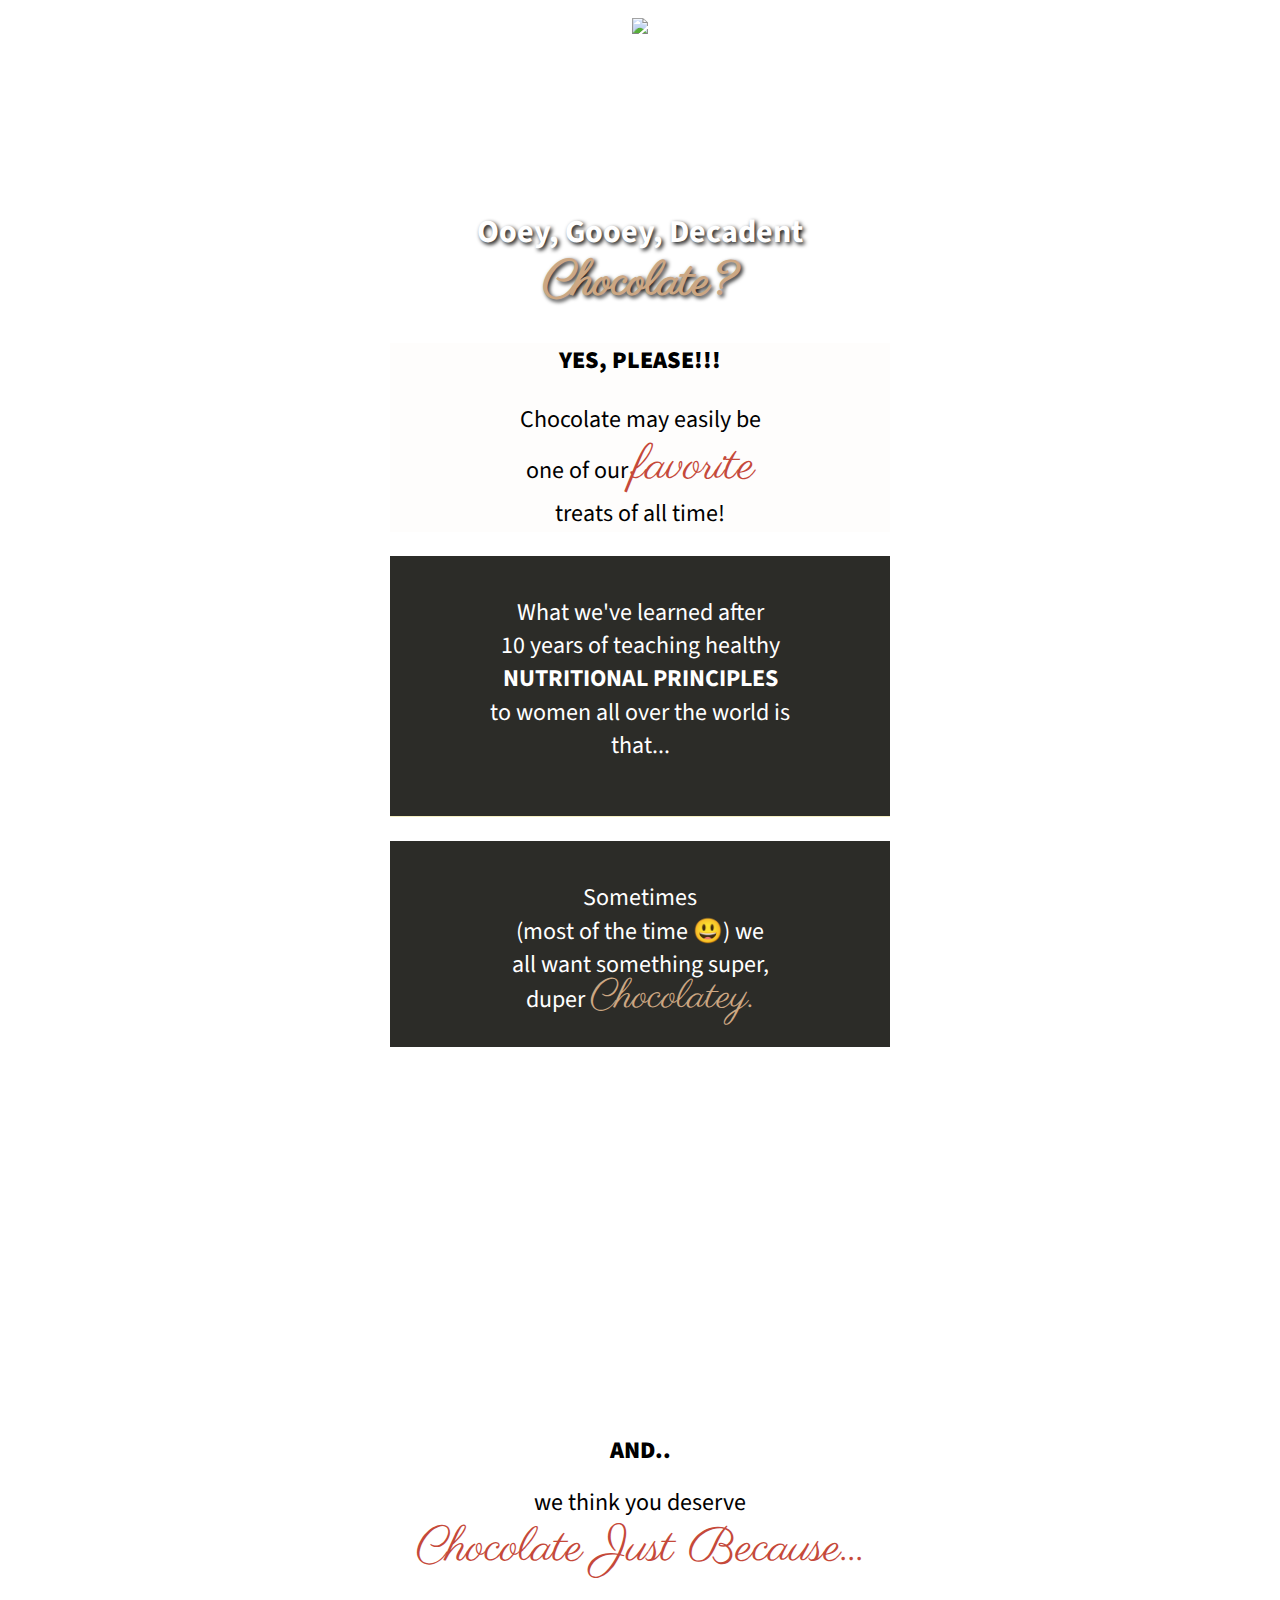
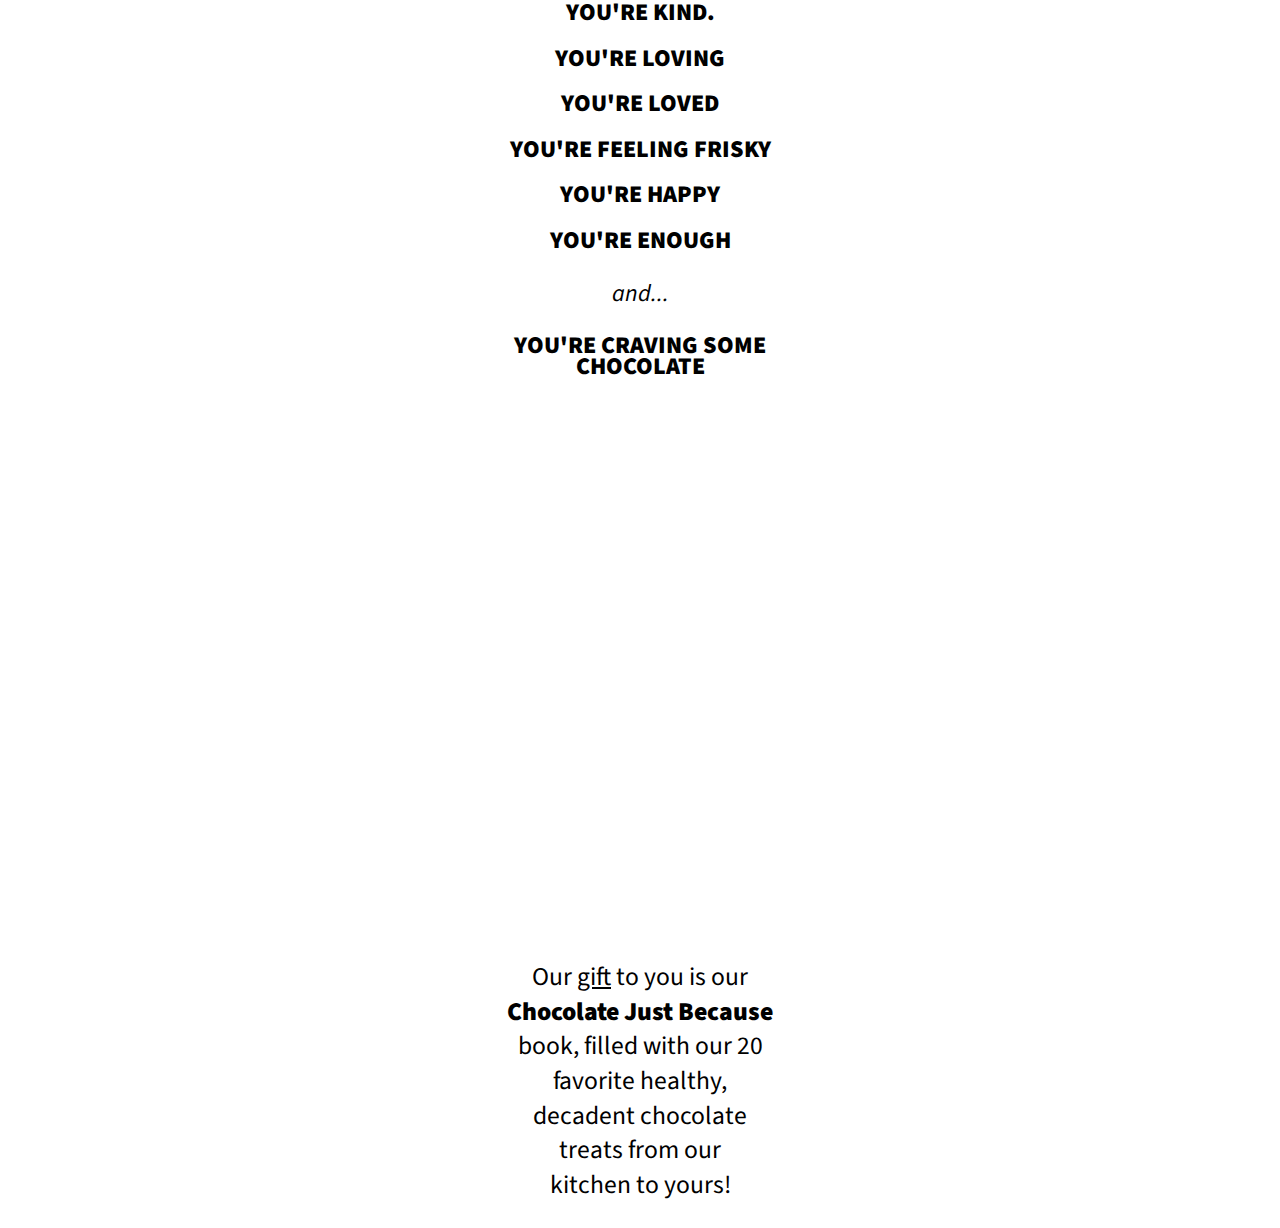
==== bootstrap4.html @ da04613e "bootstrap layout working" ====
<!doctype html>
<html lang="en">
  <head>
    <!-- Required meta tags -->
    <meta charset="utf-8">
    <meta name="viewport" content="width=device-width, initial-scale=1, shrink-to-fit=no">

    <!-- Bootstrap CSS -->
    <link rel="stylesheet" href="https://stackpath.bootstrapcdn.com/bootstrap/4.1.3/css/bootstrap.min.css" integrity="sha384-MCw98/SFnGE8fJT3GXwEOngsV7Zt27NXFoaoApmYm81iuXoPkFOJwJ8ERdknLPMO" crossorigin="anonymous">
    <link rel="stylesheet" href="css/custom.css" />
    <link href="https://fonts.googleapis.com/css?family=Parisienne|Source+Sans+Pro" rel="stylesheet"> 

    <title>Bootstrap 4 speetest</title>
  </head>
  <body>
   
    <div class="container body-wrapper">
    

        <div class="row section-1">
          <div class="col-12 col-sm-12 col-md-12 col-lg-12">
            <img style="padding-top: 10px;" src="https://s3.amazonaws.com/livesmart-images/culture/en-US/acquisition/salad/bd-logo">
            <p class="section-1-text"><b>Ooey, Gooey, Decadent</b> 
            <span class="tan-font"><b>Chocolate?</b></span></p>
          </div>
        </div>
      
        <div class="row section-2">
            <div class="col-12 col-sm-12 col-md-12 col-lg-12">
            <p class="section-2-headtext"><b>YES, PLEASE!!!</b></p>
            <p class="section-2-text">Chocolate may easily be
              <br>one of our <span class="red-font"> favorite</span>
              <br>treats of all time!</p>
          </div>
        </div>
      
        <div class="row section-3">
            <div class="col-12 col-sm-12 col-md-12 col-lg-12">
            <p class="section-3-text">What we've
              learned after
              <br>10 years of teaching healthy
              <br><b>NUTRITIONAL PRINCIPLES</b>
              <br>to women all over the world is
              <br>that...</p>
          </div>
        </div>
      
        <div class="row section-35">
            <div class="col-12 col-sm-12 col-md-12 col-lg-12">
            <p class="section-35-text">Sometimes
              <br>(most of the time 😃) we
              <br>all want something super,
              <br>duper <span class="tan-font" style="font-size: 2.5rem;">Chocolatey.</span></p>
          </div>
        </div>
      
        <div class="row section-4">
            <div class="col-12 col-sm-12 col-md-12 col-lg-12">
          </div>
        </div>
      
        <div class="row section-5">
            <div class="col-12 col-sm-12 col-md-12 col-lg-12">
            <p class="bold"><b>AND..</b></p>
            <p style="font-size: 1.5rem;">we think you deserve
              <br><span class="red-font">Chocolate Just Because...</span></p>
            <p class="bold">YOU'RE KIND.</p>
            <p class="bold">YOU'RE LOVING</p>
            <p class="bold">YOU'RE LOVED</p>
            <p class="bold">YOU'RE FEELING FRISKY</p>
            <p class="bold">YOU'RE HAPPY</p>
            <p class="bold">YOU'RE ENOUGH</p>
            <p style="font-size: 1.5rem;"><i>and...</i></p>
            <p class="bold"><b>YOU'RE CRAVING SOME
                <br>CHOCOLATE</b></p>
          </div>
        </div>
      
        <div class="row section-6">
            <div class="col-12 col-sm-12 col-md-12 col-lg-12">
            <p class="section-6-text">Regardless of why you
              <br>want chocolate, we don't
              <br>believe in a world where
              <br>anyone would <span>Ever</span> ask
              <br>you to live without it.</p>
          </div>
        </div>
      
        <div class="row section-7">
            <div class="col-12 col-sm-12 col-md-12 col-lg-12">
            <p class="section-7-text">Our <u>gift</u> to you is our
              <br><b style="font-weight: 1000;">Chocolate Just Because</b>
              <br>book, filled with our 20
              <br>favorite healthy,
              <br>decadent chocolate
              <br>treats from our
              <br>kitchen to yours!</p>
          </div>
        </div>
</div>


    <!-- Optional JavaScript -->
    <!-- jQuery first, then Popper.js, then Bootstrap JS -->
    <script src="https://code.jquery.com/jquery-3.3.1.slim.min.js" integrity="sha384-q8i/X+965DzO0rT7abK41JStQIAqVgRVzpbzo5smXKp4YfRvH+8abtTE1Pi6jizo" crossorigin="anonymous"></script>
    <script src="https://cdnjs.cloudflare.com/ajax/libs/popper.js/1.14.3/umd/popper.min.js" integrity="sha384-ZMP7rVo3mIykV+2+9J3UJ46jBk0WLaUAdn689aCwoqbBJiSnjAK/l8WvCWPIPm49" crossorigin="anonymous"></script>
    <script src="https://stackpath.bootstrapcdn.com/bootstrap/4.1.3/js/bootstrap.min.js" integrity="sha384-ChfqqxuZUCnJSK3+MXmPNIyE6ZbWh2IMqE241rYiqJxyMiZ6OW/JmZQ5stwEULTy" crossorigin="anonymous"></script>
  </body>
</html>
---- css/custom.css ----
.body-wrapper {
    margin: 0 auto;
    max-width: 500px;
    text-align: center;
    font-family: 'Source Sans Pro', sans-serif;
}

.section-1 {
    min-height: 305px;
    background-image: url("https://s3.amazonaws.com/beyonddiet/optin/section-1-bg.png");
    background-size: cover;
    background-repeat: no-repeat;
    background-position: center;
    top: 0;
    bottom: 0;
    left: 0;
    right: 0;
    z-index: -1;
    font-family: 'Source Sans Pro', sans-serif;
}

.section-1-text {
    color: white;
    font-size: 2.0rem;
    padding-top: 135px;
    line-height: 158%;
    text-shadow: 2px 2px 4px #000000;
}

.section-2 {
    background-color: #fefdfc;
}

.section-2-headtext {
    font-size: 1.50rem;
    font-weight: 1000;
    margin-top: 30px;
}

.section-2-text {
    font-size: 1.5rem;
    line-height: 150%;
}

.section-3 {
    background-color: #2C2C28;
    color: white;
    border-bottom: 1px solid #F5EFC1;
}

.section-3-text {
    font-size: 1.5rem;
    line-height: 139%;
    padding-top: 40px;
    padding-bottom: 30px;
}

.section-35 {
    background-color: #2C2C28;
    color: white;
}

.section-35-text {
    font-size: 1.5rem;
    line-height: 139%;
    padding-top: 40px;
    padding-bottom: 30px;
}

.section-4 {
    min-height: 305px;
    background-image: url("https://s3.amazonaws.com/beyonddiet/optin/section-4-bg.jpg");
    background-size: cover;
    background-repeat: no-repeat;
    background-position: center;
    width: 500px;
    top: 0;
    bottom: 0;
    left: 0;
    right: 0;
    z-index: -1;
    font-family: 'Source Sans Pro', sans-serif;
}

.tan-font {
    font-family: 'Parisienne', cursive;
    font-size: 3.0rem;
    color: #cca783;
}

.red-font {
    font-family: 'Parisienne', cursive;
    font-size: 3.0rem;
    color: #C5493A;
    line-height: 120%;
}

.bold {
    font-size: 1.5rem;
    font-weight: 900;
    line-height: 90%;
    font-family: 'Source Sans Pro', sans-serif;
}

.section-5 {
    padding-top: 40px;
    padding-bottom: 30px;
}

.section-6 {
    min-height: 445px;
    background-image: url("https://s3.amazonaws.com/beyonddiet/optin/section-6-bg.jpg");
    background-size: cover;
    background-repeat: no-repeat;
    background-position: center;
    top: 0;
    bottom: 0;
    left: 0;
    right: 0;
    z-index: -1;
    font-family: 'Source Sans Pro', sans-serif;
}

.section-6-text {
    color: white;
    font-size: 1.75rem;
    padding-top: 25px;
    line-height: 124%;
}

.section-7-text {
    font-size: 1.6rem;
    padding-top: 30px;
    line-height: 135%
}
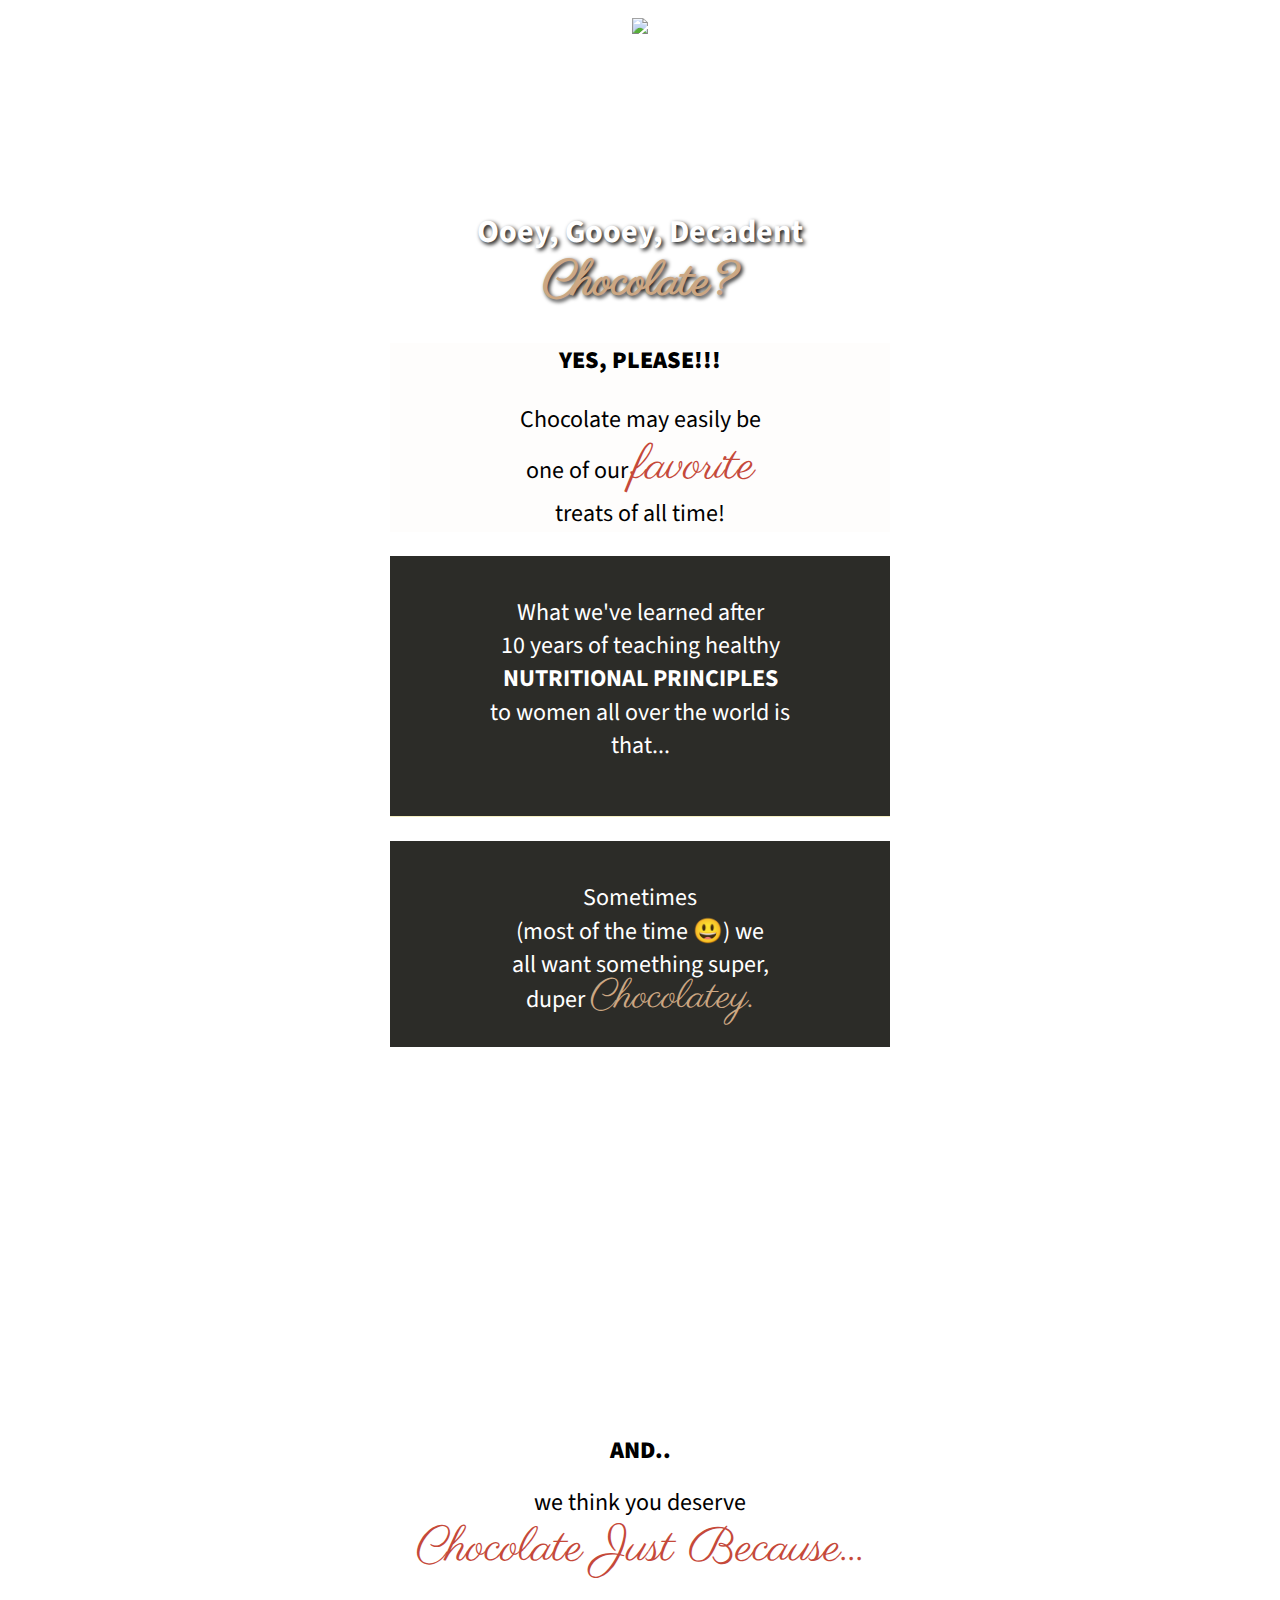
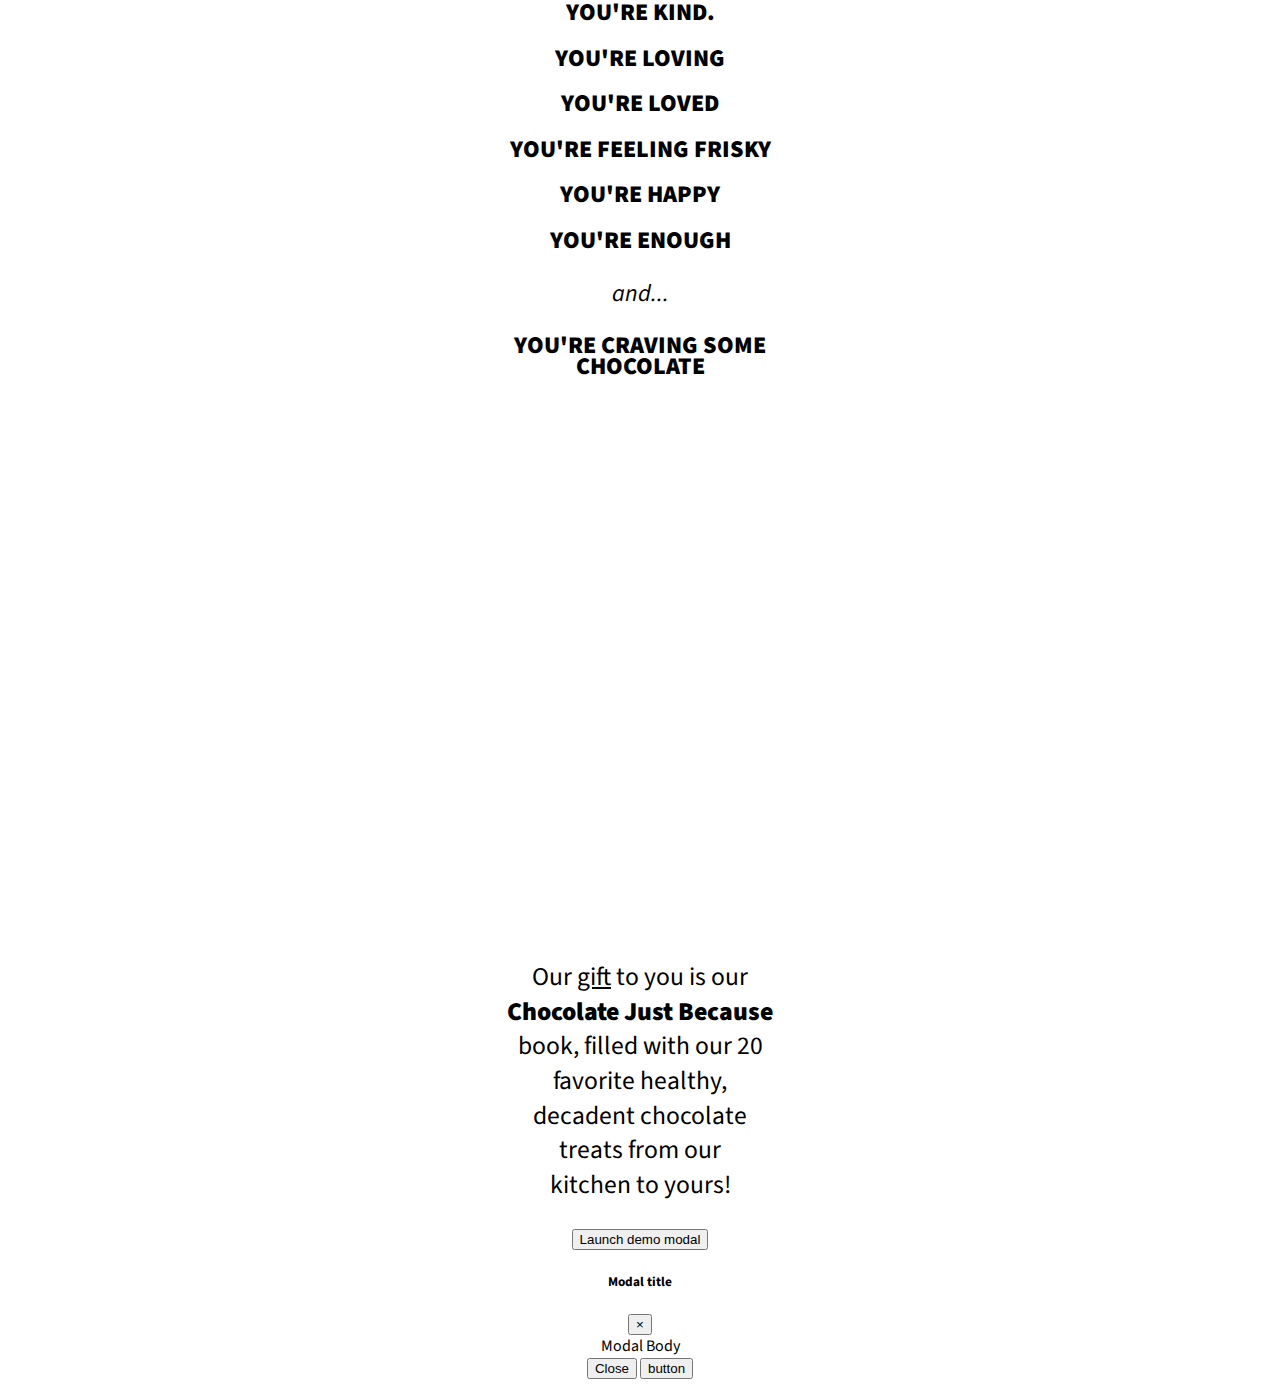
==== commit 370fd428: "working modal" ====
--- a/bootstrap4.html
+++ b/bootstrap4.html
@@ -1,109 +1,145 @@
 <!doctype html>
 <html lang="en">
-  <head>
+
+<head>
     <!-- Required meta tags -->
     <meta charset="utf-8">
     <meta name="viewport" content="width=device-width, initial-scale=1, shrink-to-fit=no">
 
     <!-- Bootstrap CSS -->
-    <link rel="stylesheet" href="https://stackpath.bootstrapcdn.com/bootstrap/4.1.3/css/bootstrap.min.css" integrity="sha384-MCw98/SFnGE8fJT3GXwEOngsV7Zt27NXFoaoApmYm81iuXoPkFOJwJ8ERdknLPMO" crossorigin="anonymous">
+    <link rel="stylesheet" href="https://stackpath.bootstrapcdn.com/bootstrap/4.1.3/css/bootstrap.min.css" integrity="sha384-MCw98/SFnGE8fJT3GXwEOngsV7Zt27NXFoaoApmYm81iuXoPkFOJwJ8ERdknLPMO"
+        crossorigin="anonymous">
     <link rel="stylesheet" href="css/custom.css" />
-    <link href="https://fonts.googleapis.com/css?family=Parisienne|Source+Sans+Pro" rel="stylesheet"> 
+    <link href="https://fonts.googleapis.com/css?family=Parisienne|Source+Sans+Pro" rel="stylesheet">
 
     <title>Bootstrap 4 speetest</title>
-  </head>
-  <body>
-   
+</head>
+
+<body>
+
     <div class="container body-wrapper">
-    
+
 
         <div class="row section-1">
-          <div class="col-12 col-sm-12 col-md-12 col-lg-12">
-            <img style="padding-top: 10px;" src="https://s3.amazonaws.com/livesmart-images/culture/en-US/acquisition/salad/bd-logo">
-            <p class="section-1-text"><b>Ooey, Gooey, Decadent</b> 
-            <span class="tan-font"><b>Chocolate?</b></span></p>
-          </div>
+            <div class="col-12 col-sm-12 col-md-12 col-lg-12">
+                <img style="padding-top: 10px;" src="https://s3.amazonaws.com/livesmart-images/culture/en-US/acquisition/salad/bd-logo">
+                <p class="section-1-text"><b>Ooey, Gooey, Decadent</b>
+                    <span class="tan-font"><b>Chocolate?</b></span></p>
+            </div>
         </div>
-      
+
         <div class="row section-2">
             <div class="col-12 col-sm-12 col-md-12 col-lg-12">
-            <p class="section-2-headtext"><b>YES, PLEASE!!!</b></p>
-            <p class="section-2-text">Chocolate may easily be
-              <br>one of our <span class="red-font"> favorite</span>
-              <br>treats of all time!</p>
-          </div>
+                <p class="section-2-headtext"><b>YES, PLEASE!!!</b></p>
+                <p class="section-2-text">Chocolate may easily be
+                    <br>one of our <span class="red-font"> favorite</span>
+                    <br>treats of all time!</p>
+            </div>
         </div>
-      
+
         <div class="row section-3">
             <div class="col-12 col-sm-12 col-md-12 col-lg-12">
-            <p class="section-3-text">What we've
-              learned after
-              <br>10 years of teaching healthy
-              <br><b>NUTRITIONAL PRINCIPLES</b>
-              <br>to women all over the world is
-              <br>that...</p>
-          </div>
+                <p class="section-3-text">What we've
+                    learned after
+                    <br>10 years of teaching healthy
+                    <br><b>NUTRITIONAL PRINCIPLES</b>
+                    <br>to women all over the world is
+                    <br>that...</p>
+            </div>
         </div>
-      
+
         <div class="row section-35">
             <div class="col-12 col-sm-12 col-md-12 col-lg-12">
-            <p class="section-35-text">Sometimes
-              <br>(most of the time 😃) we
-              <br>all want something super,
-              <br>duper <span class="tan-font" style="font-size: 2.5rem;">Chocolatey.</span></p>
-          </div>
+                <p class="section-35-text">Sometimes
+                    <br>(most of the time 😃) we
+                    <br>all want something super,
+                    <br>duper <span class="tan-font" style="font-size: 2.5rem;">Chocolatey.</span></p>
+            </div>
         </div>
-      
+
         <div class="row section-4">
             <div class="col-12 col-sm-12 col-md-12 col-lg-12">
-          </div>
+            </div>
         </div>
-      
+
         <div class="row section-5">
             <div class="col-12 col-sm-12 col-md-12 col-lg-12">
-            <p class="bold"><b>AND..</b></p>
-            <p style="font-size: 1.5rem;">we think you deserve
-              <br><span class="red-font">Chocolate Just Because...</span></p>
-            <p class="bold">YOU'RE KIND.</p>
-            <p class="bold">YOU'RE LOVING</p>
-            <p class="bold">YOU'RE LOVED</p>
-            <p class="bold">YOU'RE FEELING FRISKY</p>
-            <p class="bold">YOU'RE HAPPY</p>
-            <p class="bold">YOU'RE ENOUGH</p>
-            <p style="font-size: 1.5rem;"><i>and...</i></p>
-            <p class="bold"><b>YOU'RE CRAVING SOME
-                <br>CHOCOLATE</b></p>
-          </div>
+                <p class="bold"><b>AND..</b></p>
+                <p style="font-size: 1.5rem;">we think you deserve
+                    <br><span class="red-font">Chocolate Just Because...</span></p>
+                <p class="bold">YOU'RE KIND.</p>
+                <p class="bold">YOU'RE LOVING</p>
+                <p class="bold">YOU'RE LOVED</p>
+                <p class="bold">YOU'RE FEELING FRISKY</p>
+                <p class="bold">YOU'RE HAPPY</p>
+                <p class="bold">YOU'RE ENOUGH</p>
+                <p style="font-size: 1.5rem;"><i>and...</i></p>
+                <p class="bold"><b>YOU'RE CRAVING SOME
+                        <br>CHOCOLATE</b></p>
+            </div>
         </div>
-      
+
         <div class="row section-6">
             <div class="col-12 col-sm-12 col-md-12 col-lg-12">
-            <p class="section-6-text">Regardless of why you
-              <br>want chocolate, we don't
-              <br>believe in a world where
-              <br>anyone would <span>Ever</span> ask
-              <br>you to live without it.</p>
-          </div>
+                <p class="section-6-text">Regardless of why you
+                    <br>want chocolate, we don't
+                    <br>believe in a world where
+                    <br>anyone would <span>Ever</span> ask
+                    <br>you to live without it.</p>
+            </div>
         </div>
-      
+
         <div class="row section-7">
             <div class="col-12 col-sm-12 col-md-12 col-lg-12">
-            <p class="section-7-text">Our <u>gift</u> to you is our
-              <br><b style="font-weight: 1000;">Chocolate Just Because</b>
-              <br>book, filled with our 20
-              <br>favorite healthy,
-              <br>decadent chocolate
-              <br>treats from our
-              <br>kitchen to yours!</p>
-          </div>
+                <p class="section-7-text">Our <u>gift</u> to you is our
+                    <br><b style="font-weight: 1000;">Chocolate Just Because</b>
+                    <br>book, filled with our 20
+                    <br>favorite healthy,
+                    <br>decadent chocolate
+                    <br>treats from our
+                    <br>kitchen to yours!</p>
+            </div>
         </div>
-</div>
+
+        <!-- Button trigger modal -->
+        <button type="button" class="btn btn-primary" data-toggle="modal" data-target="#exampleModalCenter">
+            Launch demo modal
+        </button>
+
+        <!-- Modal -->
+        <div class="modal fade" id="exampleModalCenter" tabindex="-1" role="dialog" aria-labelledby="exampleModalCenterTitle"
+            aria-hidden="true">
+            <div class="modal-dialog modal-dialog-centered" role="document">
+                <div class="modal-content">
+                    <div class="modal-header">
+                        <h5 class="modal-title" id="exampleModalCenterTitle">Modal title</h5>
+                        <button type="button" class="close" data-dismiss="modal" aria-label="Close">
+                            <span aria-hidden="true">&times;</span>
+                        </button>
+                    </div>
+                    <div class="modal-body">
+                        Modal Body
+                    </div>
+                    <div class="modal-footer">
+                        <button type="button" class="btn btn-secondary" data-dismiss="modal">Close</button>
+                        <button type="button" class="btn btn-primary">button</button>
+                    </div>
+                </div>
+            </div>
+        </div>
+
+
+    </div>
 
 
     <!-- Optional JavaScript -->
     <!-- jQuery first, then Popper.js, then Bootstrap JS -->
-    <script src="https://code.jquery.com/jquery-3.3.1.slim.min.js" integrity="sha384-q8i/X+965DzO0rT7abK41JStQIAqVgRVzpbzo5smXKp4YfRvH+8abtTE1Pi6jizo" crossorigin="anonymous"></script>
-    <script src="https://cdnjs.cloudflare.com/ajax/libs/popper.js/1.14.3/umd/popper.min.js" integrity="sha384-ZMP7rVo3mIykV+2+9J3UJ46jBk0WLaUAdn689aCwoqbBJiSnjAK/l8WvCWPIPm49" crossorigin="anonymous"></script>
-    <script src="https://stackpath.bootstrapcdn.com/bootstrap/4.1.3/js/bootstrap.min.js" integrity="sha384-ChfqqxuZUCnJSK3+MXmPNIyE6ZbWh2IMqE241rYiqJxyMiZ6OW/JmZQ5stwEULTy" crossorigin="anonymous"></script>
-  </body>
+    <script src="https://code.jquery.com/jquery-3.3.1.slim.min.js" integrity="sha384-q8i/X+965DzO0rT7abK41JStQIAqVgRVzpbzo5smXKp4YfRvH+8abtTE1Pi6jizo"
+        crossorigin="anonymous"></script>
+    <script src="https://cdnjs.cloudflare.com/ajax/libs/popper.js/1.14.3/umd/popper.min.js" integrity="sha384-ZMP7rVo3mIykV+2+9J3UJ46jBk0WLaUAdn689aCwoqbBJiSnjAK/l8WvCWPIPm49"
+        crossorigin="anonymous"></script>
+    <script src="https://stackpath.bootstrapcdn.com/bootstrap/4.1.3/js/bootstrap.min.js" integrity="sha384-ChfqqxuZUCnJSK3+MXmPNIyE6ZbWh2IMqE241rYiqJxyMiZ6OW/JmZQ5stwEULTy"
+        crossorigin="anonymous"></script>
+</body>
+
 </html>